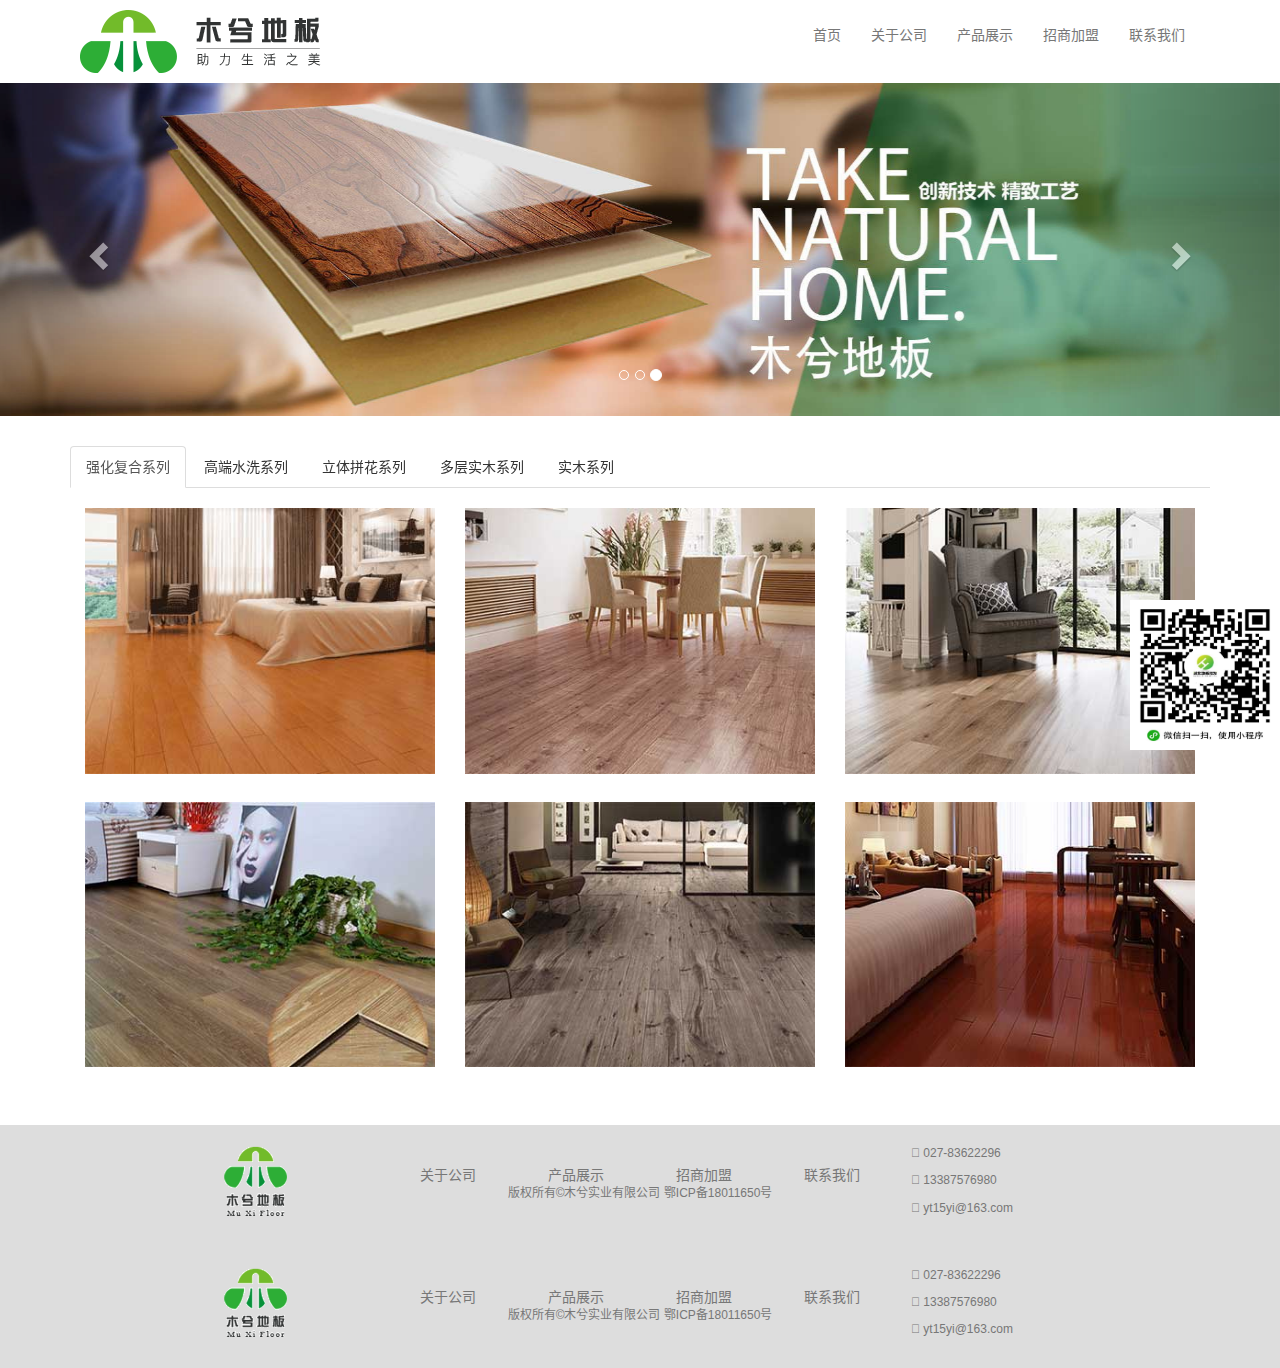
==== homework07/productshow.html @ c6b43d29 "s" ====
<!DOCTYPE html>
<html lang="zh-CN">

<head>
    <meta charset="utf-8">
    <meta http-equiv="X-UA-Compatible" content="IE=edge">
    <meta name="viewport" content="width=device-width, initial-scale=1">
    <!-- 上述3个meta标签*必须*放在最前面，任何其他内容都*必须*跟随其后！ -->
    <title>木兮地板</title>
    <link rel="icon" href="images/logo.ico">
    <link rel="stylesheet" href="http://at.alicdn.com/t/font_939419_lteb3yeddg.css">
    <!-- Bootstrap -->
    <link href="bootstrap/css/bootstrap.css" rel="stylesheet">
    <link rel="stylesheet" href="bootstrap/css/index.css">
    <link rel="stylesheet" href="bootstrap/css/productshow.css">
</head>

<body>
    <!-- 引入头部 -->
    <!-- <iframe MARGINWIDTH=0 MARGINHEIGHT=0 HSPACE=0 VSPACE=0 FRAMEBORDER=0 SCROLLING=no src="head.html" height=“auto”
        width="100%"></iframe> -->

        <div class="header">

            <div class="container">
                <nav class="navbar navbar-default" role="navigation">
                    <div class="navbar-header">
                        <button type="button" class="navbar-toggle" data-toggle="collapse" data-target=".navbar-ex1-collapse">
                            <span class="sr-only">Toggle navigation</span>
                            <span class="icon-bar"></span>
                            <span class="icon-bar"></span>
                            <span class="icon-bar"></span>
                        </button>
                        <a href="#"><img src="images/logo0.png" id="logo0"></a>
                    </div>
        
                    <div class="collapse navbar-collapse navbar-ex1-collapse navItem">
                        <ul class="nav navbar-nav navbar-right">
                            <li><a href="index.html">首页</a></li>
                            <li><a href="about.html">关于公司</a></li>
                            <li><a href="productshow.html">产品展示</a></li>
                            <li><a href="joinus.html">招商加盟</a></li>
                            <li><a href="contactus.html">联系我们</a></li>
                        </ul>
                    </div><!-- /.navbar-collapse -->
                </nav>
            </div>
        
        </div>

    <!-- 内容部分 -->
    <!-- 轮播图 -->
    <div id="carousel-id" class="carousel slide" data-ride="carousel">
        <ol class="carousel-indicators">
            <li data-target="#carousel-id" data-slide-to="0" class=""></li>
            <li data-target="#carousel-id" data-slide-to="1" class=""></li>
            <li data-target="#carousel-id" data-slide-to="2" class="active"></li>
        </ol>
        <div class="carousel-inner">
            <div class="item">
                <img data-src="holder.js/900x500/auto/#777:#7a7a7a/text:First slide" alt="First slide" src="images/aboutus_banner.jpg">
                <div class="container">
                    <div class="carousel-caption">
                    </div>
                </div>
            </div>
            <div class="item">
                <img data-src="holder.js/900x500/auto/#666:#6a6a6a/text:Second slide" alt="Second slide" src="images/banner.jpg">
                <div class="container">
                    <div class="carousel-caption">
                    </div>
                </div>
            </div>
            <div class="item active">
                <img data-src="holder.js/900x500/auto/#555:#5a5a5a/text:Third slide" alt="Third slide" src="images/banner03.jpg">
                <div class="container">
                    <div class="carousel-caption">
                    </div>
                </div>
            </div>
        </div>
        <a class="left carousel-control" href="#carousel-id" data-slide="prev"><span class="glyphicon glyphicon-chevron-left"></span></a>
        <a class="right carousel-control" href="#carousel-id" data-slide="next"><span class="glyphicon glyphicon-chevron-right"></span></a>
    </div>

    <!-- 产品展示 -->
    <div class="container productList">
        
        
        <div role="tabpanel ">
            <!-- Nav tabs -->
            <ul class="nav nav-tabs tablist" role="tablist">
                <li role="presentation" class="active">
                    <a href="#home" aria-controls="home" role="tab" data-toggle="tab">强化复合系列</a>
                </li>
                <li role="presentation">
                    <a href="#tab" aria-controls="tab" role="tab" data-toggle="tab">高端水洗系列</a>
                </li>
                <li role="presentation">
                    <a href="#tab1" aria-controls="tab1" role="tab" data-toggle="tab">立体拼花系列</a>
                </li>
                <li role="presentation">
                    <a href="#tab2" aria-controls="tab2" role="tab" data-toggle="tab">多层实木系列</a>
                </li>
                <li role="presentation">
                    <a href="#tab3" aria-controls="tab3" role="tab" data-toggle="tab">实木系列</a>
                </li>
            </ul>
        
            <!-- Tab panes -->
            <div class="tab-content ">
                <div role="tabpanel" class="tab-pane active" id="home">
                    <div class="container-fluid choice products">
                        <div class="row">
                            <div class="col-md-4 project">
                                <img src="images/item01.jpg">
                            </div>
                            <div class="col-md-4 project">
                                <img src="images/item02.jpg">
                            </div>
                            <div class="col-md-4 project">
                                <img src="images/item03.jpg">
                            </div>
                            <div class="col-md-4 project">
                                <img src="images/item04.jpg">
                            </div>
                            <div class="col-md-4 project">
                                <img src="images/item05.jpg">
                            </div>
                            <div class="col-md-4 project">
                                <img src="images/item06.jpg">
                            </div>
                        </div>
                    </div>
                </div>
                <div role="tabpanel" class="tab-pane" id="tab">
                    <div class="container-fluid choice products">
                        <div class="row">
                            <div class="col-md-4 project">
                                <img src="images/item07.jpg">
                            </div>
                            <div class="col-md-4 project">
                                <img src="images/item12.jpg">
                            </div>
                            <div class="col-md-4 project">
                                <img src="images/item08.jpg">
                            </div>
                            <div class="col-md-4 project">
                                <img src="images/item09.jpg">
                            </div>
                            <div class="col-md-4 project">
                                <img src="images/item10.jpg">
                            </div>
                            <div class="col-md-4 project">
                                <img src="images/item11.jpg">
                            </div>
                        </div>
                    </div>
                </div>
                <div role="tabpanel" class="tab-pane" id="tab1">
                    <div class="container-fluid choice products">
                        <div class="row">
                            <div class="col-md-4 project">
                                <img src="images/item13.jpg">
                            </div>
                            <div class="col-md-4 project">
                                <img src="images/item14.jpg">
                            </div>
                            <div class="col-md-4 project">
                                <img src="images/item15.jpg">
                            </div>
                            <div class="col-md-4 project">
                                <img src="images/item16.jpg">
                            </div>
                            <div class="col-md-4 project">
                                <img src="images/item17.jpg">
                            </div>
                            <div class="col-md-4 project">
                                <img src="images/item18.jpg">
                            </div>
                        </div>
                    </div>
                </div>
                <div role="tabpanel" class="tab-pane" id="tab2">
                    <div class="container-fluid choice products">
                        <div class="row">
                            <div class="col-md-4 project">
                                <img src="images/item07.jpg">
                            </div>
                            <div class="col-md-4 project">
                                <img src="images/item12.jpg">
                            </div>
                            <div class="col-md-4 project">
                                <img src="images/item08.jpg">
                            </div>
                            <div class="col-md-4 project">
                                <img src="images/item09.jpg">
                            </div>
                            <div class="col-md-4 project">
                                <img src="images/item10.jpg">
                            </div>
                            <div class="col-md-4 project">
                                <img src="images/item11.jpg">
                            </div>
                        </div>
                    </div>
                </div>
                <div role="tabpanel" class="tab-pane" id="tab3">
                    <div class="container-fluid choice products">
                        <div class="row">
                            <div class="col-md-4 project">
                                <img src="images/item01.jpg">
                            </div>
                            <div class="col-md-4 project">
                                <img src="images/item02.jpg">
                            </div>
                            <div class="col-md-4 project">
                                <img src="images/item03.jpg">
                            </div>
                            <div class="col-md-4 project">
                                <img src="images/item04.jpg">
                            </div>
                            <div class="col-md-4 project">
                                <img src="images/item05.jpg">
                            </div>
                            <div class="col-md-4 project">
                                <img src="images/item06.jpg">
                            </div>
                        </div>
                    </div>
                </div>
            </div>
        </div>
        
        
    </div>

    <!-- 页面尾部 -->

    <div class="footer">
        <div class="row mx_width">
            <div class="col-md-3 col-sm-4">
                <div class="foot-logo">
                    <a href="index.html"><img src="images/logo3.png" alt=""></a>
                </div>
            </div>
            <div class="col-md-6 col-sm-8">
                <div class="row changpage">
                    <div class="col-sm-3 col-md-3">
                        <a href="#">关于公司</a>
                    </div>
                    <div class="col-sm-3 col-md-3">
                        <a href="#">产品展示</a>
                    </div>
                    <div class="col-sm-3 col-md-3">
                        <a href="#">招商加盟</a>
                    </div>
                    <div class="col-sm-3 col-md-3">
                        <a href="#">联系我们</a>
                    </div>
                </div>
                <p>版权所有©木兮实业有限公司 鄂ICP备18011650号</p>
            </div>
            <div class="col-md-3 col-sm-12">
                <div class="row contact">
                    <p class="col-md-12 col-sm-4">
                        <span class="iconfont">&#xe60d;</span>
                        027-83622296
                    </p>
                    <p class="col-md-12 col-sm-4">
                        <span class="iconfont">&#xe633;</span>
                        13387576980
                    </p>
                    <p class="col-md-12 col-sm-4">
                        <span class="iconfont">&#xe642;</span>
                        yt15yi@163.com
                    </p>
                </div>
            </div>
            <img src="images/erweima.png" class="saoma" alt="">
        </div>
    </div>

    <div class="footer">
        <div class="row mx_width">
            <div class="col-md-3 col-sm-4">
                <div class="foot-logo">
                    <a href="index.html"><img src="images/logo3.png" alt=""></a>
                </div>
            </div>
            <div class="col-md-6 col-sm-8">
                <div class="row changpage">
                    <div class="col-sm-3 col-md-3">
                        <a href="#">关于公司</a>
                    </div>
                    <div class="col-sm-3 col-md-3">
                        <a href="#">产品展示</a>
                    </div>
                    <div class="col-sm-3 col-md-3">
                        <a href="#">招商加盟</a>
                    </div>
                    <div class="col-sm-3 col-md-3">
                        <a href="#">联系我们</a>
                    </div>
                </div>
                <p>版权所有©木兮实业有限公司 鄂ICP备18011650号</p>
            </div>
            <div class="col-md-3 col-sm-12">
                <div class="row contact">
                    <p class="col-md-12 col-sm-4">
                        <span class="iconfont">&#xe60d;</span>
                        027-83622296
                    </p>
                    <p class="col-md-12 col-sm-4">
                        <span class="iconfont">&#xe633;</span>
                        13387576980
                    </p>
                    <p class="col-md-12 col-sm-4">
                        <span class="iconfont">&#xe642;</span>
                        yt15yi@163.com
                    </p>
                </div>
            </div>
            <img src="images/erweima.png" class="saoma" alt="">
        </div>
    </div>
    <!-- jQuery (Bootstrap 的所有 JavaScript 插件都依赖 jQuery，所以必须放在前边) -->
    <script src="bootstrap/js/jquery-3.3.1.min.js"></script>
    <!-- 加载 Bootstrap 的所有 JavaScript 插件。你也可以根据需要只加载单个插件。 -->
    <script src="bootstrap/js/bootstrap.js"></script>
</body>

</html>
---- homework07/bootstrap/css/index.css ----
*{
    margin: 0;
    padding: 0;
}
.navItem{
    background: white;
}
.navbar{
    border: 0;
    margin: 10px;
}
.footer{
    padding: 20px 0;
    background: #ddd;
    text-align: center;
}
.ptitle{
    line-height: 70px;
}
.pcontent img{
    width: 80px;
    height: 80px;
}
.pcontent h3{
    color: #2DAE36;
}
.productShow{
    clear: both;
}
.line{
    border-bottom: 1px solid #2DAE36;
}
.ptitle2{
    width: 120px;
    height: 40px;
    background: #2DAE36;
    border-radius: 20px 0;
    display: flex;
    align-items: center;
    justify-content: center;
    color: white;
}

.products{
    margin-bottom: 30px;
}
.products .row>div img{
    width: 100%;
}
.project{
    margin-bottom: 28px;
}
.mx_width{
    padding-left: 10%;
    padding-right: 10%;
    margin-left: auto;
    margin-right: auto;
}
img{
    border: 0;
}
.foot-logo img{
    width: 100px;
}
.changpage{
    padding-top: 20px;
}
.footer a{
    color: #777;
    text-align: center;
    text-decoration: none;
}
.footer a:hover{
    color: #2DAE36;
}
.footer .contact{
    text-align: left;
}
.footer p{
    color: #777;
    font-size: 12px;
}
.saoma{
    width: 150px;
    height: 150px;
    position: fixed;
    right: 0;
    bottom: 150px;
    z-index: 10;
}
---- homework07/bootstrap/css/productshow.css ----
*{
    margin: 0;
    padding: 0;
}
.navItem{
    background: white;
}
.navbar{
    border: 0;
    margin: 10px;
}
.footer{
    padding: 20px 0;
    background: #ddd;
    text-align: center;
}
.mx_width{
    padding-left: 10%;
    padding-right: 10%;
    margin-left: auto;
    margin-right: auto;
}
.foot-logo img{
    width: 100px;
}
.changpage{
    padding-top: 20px;
}
.footer a{
    color: #777;
    text-align: center;
    text-decoration: none;
}
.footer a:hover{
    color: #2DAE36;
}
.footer .contact{
    text-align: left;
}
.footer p{
    color: #777;
    font-size: 12px;
}
.saoma{
    width: 150px;
    height: 150px;
    position: fixed;
    right: 0;
    bottom: 150px;
    z-index: 10;
}
.productList{
    padding-top: 30px;
}
.tab-content{
    margin-top: 20px;
}
.tablist a{
    color: #333;
}
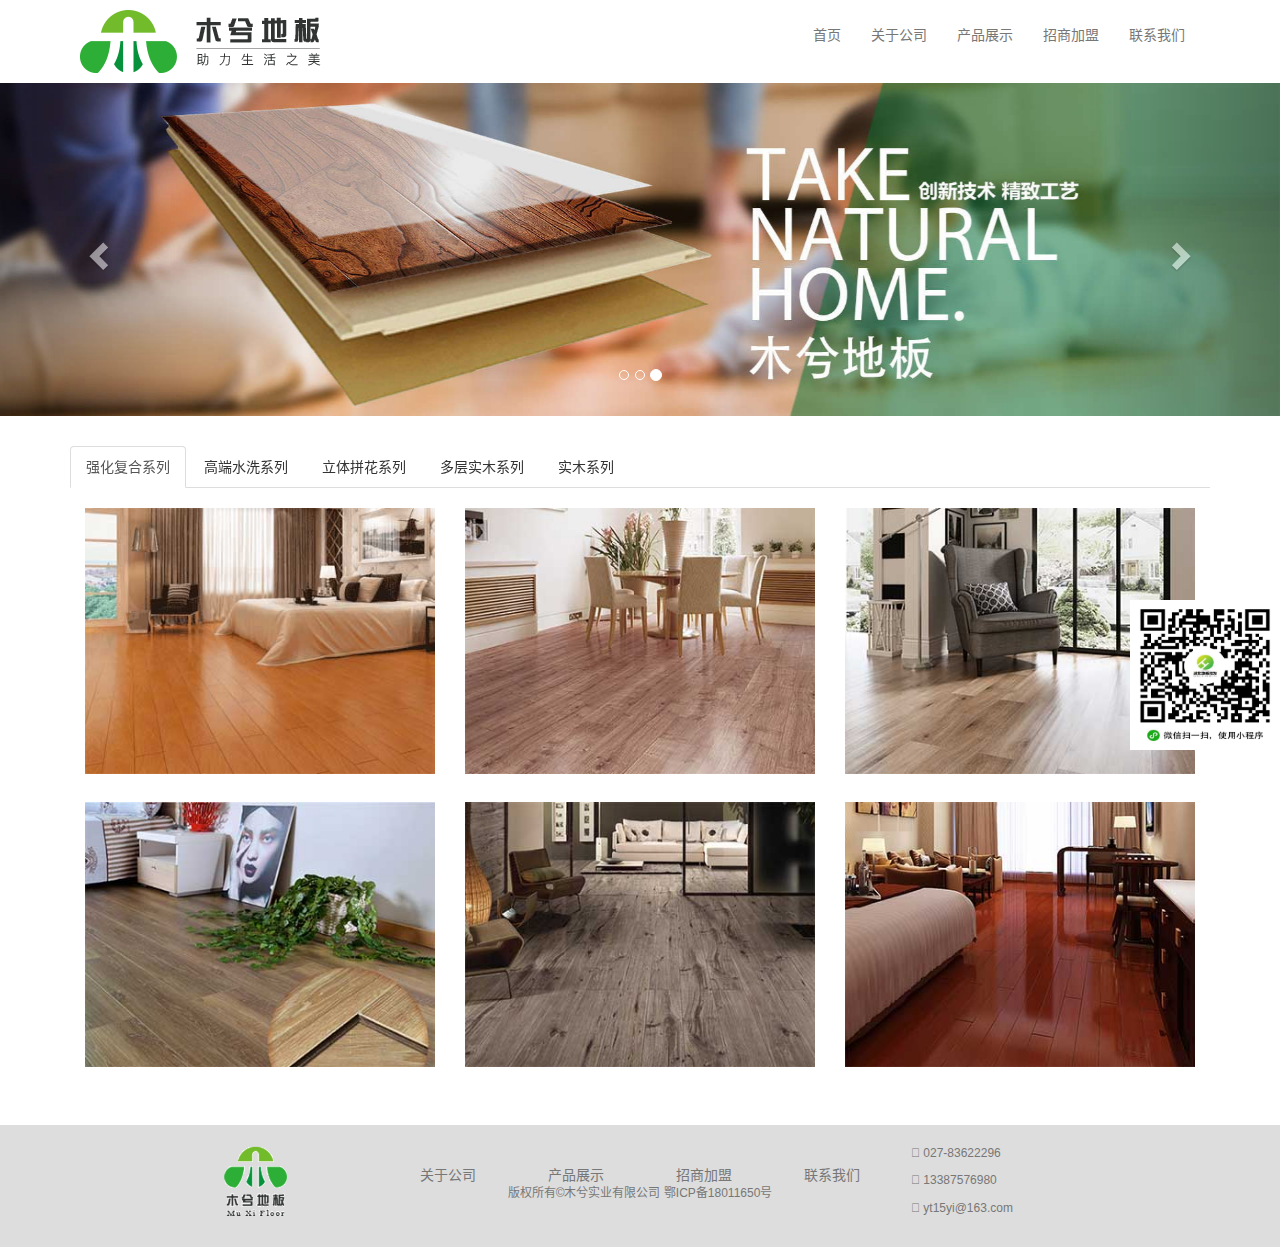
==== commit 404e8d62: "homework07" ====
--- a/homework07/productshow.html
+++ b/homework07/productshow.html
@@ -281,49 +281,6 @@
         </div>
     </div>
 
-    <div class="footer">
-        <div class="row mx_width">
-            <div class="col-md-3 col-sm-4">
-                <div class="foot-logo">
-                    <a href="index.html"><img src="images/logo3.png" alt=""></a>
-                </div>
-            </div>
-            <div class="col-md-6 col-sm-8">
-                <div class="row changpage">
-                    <div class="col-sm-3 col-md-3">
-                        <a href="#">关于公司</a>
-                    </div>
-                    <div class="col-sm-3 col-md-3">
-                        <a href="#">产品展示</a>
-                    </div>
-                    <div class="col-sm-3 col-md-3">
-                        <a href="#">招商加盟</a>
-                    </div>
-                    <div class="col-sm-3 col-md-3">
-                        <a href="#">联系我们</a>
-                    </div>
-                </div>
-                <p>版权所有©木兮实业有限公司 鄂ICP备18011650号</p>
-            </div>
-            <div class="col-md-3 col-sm-12">
-                <div class="row contact">
-                    <p class="col-md-12 col-sm-4">
-                        <span class="iconfont">&#xe60d;</span>
-                        027-83622296
-                    </p>
-                    <p class="col-md-12 col-sm-4">
-                        <span class="iconfont">&#xe633;</span>
-                        13387576980
-                    </p>
-                    <p class="col-md-12 col-sm-4">
-                        <span class="iconfont">&#xe642;</span>
-                        yt15yi@163.com
-                    </p>
-                </div>
-            </div>
-            <img src="images/erweima.png" class="saoma" alt="">
-        </div>
-    </div>
     <!-- jQuery (Bootstrap 的所有 JavaScript 插件都依赖 jQuery，所以必须放在前边) -->
     <script src="bootstrap/js/jquery-3.3.1.min.js"></script>
     <!-- 加载 Bootstrap 的所有 JavaScript 插件。你也可以根据需要只加载单个插件。 -->
